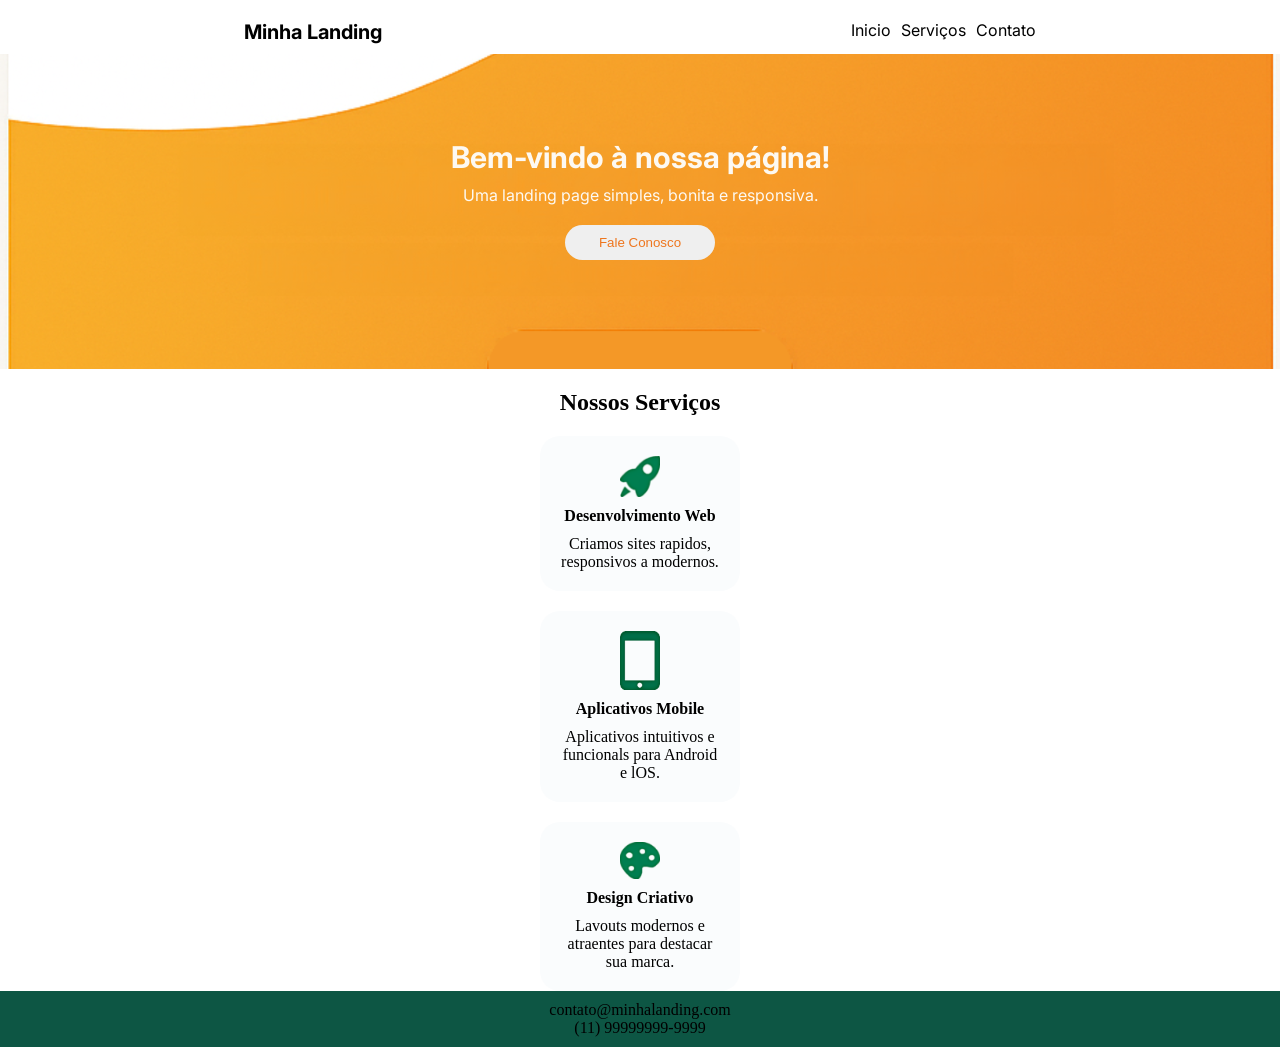
==== Page/index.html @ 03e9855e "Add files via upload" ====
<!DOCTYPE html>
<html lang="pt-br">
<head>
    <meta charset="UTF-8">
    <meta name="viewport" content="width=device-width, initial-scale=1.0">
    <title>Land_page</title>
    <link rel="stylesheet" href="style.css">
</head>
<body>
    <header>
        <nav>
            <h1>Minha Landing</h1>
            <ul>
                <li><a href="#">Inicio</a></li>
                <li><a href="#">Serviços</a></li>
                <li><a href="#">Contato</a></li>
            </ul>
        </nav>
    </header>
    <section>
        <div class="main">
            <h1>Bem-vindo à nossa página!</h1>
            <span>Uma landing page simples, bonita e responsiva.</span>
            <button>Fale Conosco</button>
        </div>
    </section>
    <article>
        <h2>Nossos Serviços</h2>
        <div class="cards">
            <div class="card1">
                <img src="images/web.svg" alt="web" class="card-img">
                <span>Desenvolvimento Web</span>
                <p>Criamos sites rapidos,
                responsivos a modernos.</p>
            </div>
            <div class="card1">
                <img src="images/mobile.svg" alt="mobile" class="card-img">
                <span>Aplicativos Mobile</span>
                <p>Aplicativos intuitivos e
                funcionals para Android
                e lOS.</p>
            </div>
            <div class="card1">
                <img src="images/criativo.svg" alt="criativo" class="card-img">
                <span>Design Criativo</span>
                <p>Lavouts modernos e
                atraentes para destacar
                sua marca.</p>
            </div>
        </div>
    </article>
    <footer>
        <span>contato@minhalanding.com</span>
        <span>(11) 99999999-9999</span>
    </footer>
</body>
</html>
---- Page/style.css ----
@import url(global.css);
@import url(header.css);
@import url(main.css);
@import url(jobs.css);
@import url(footer.css);
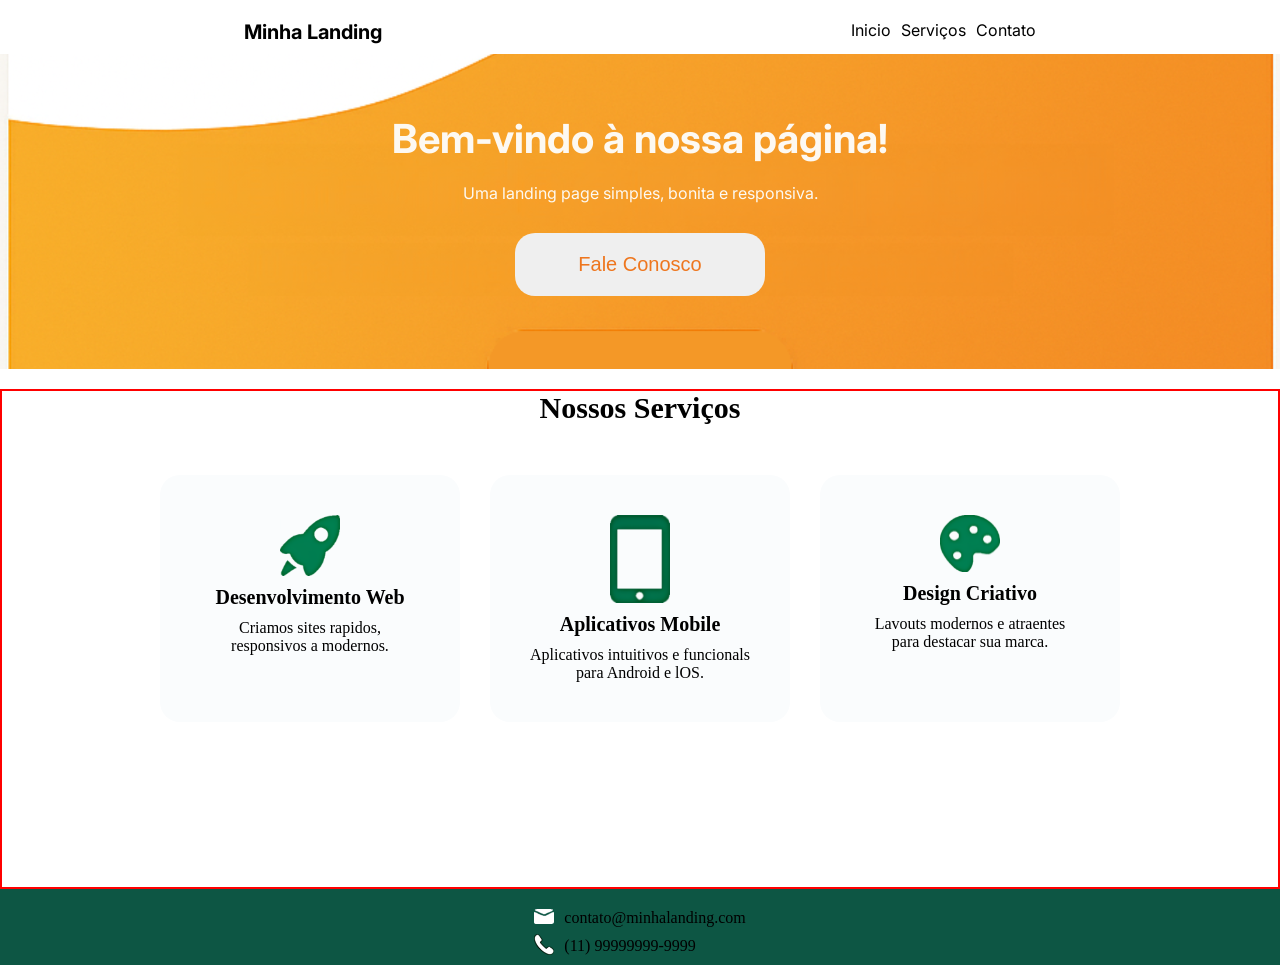
==== commit 17d2d3b2: "Add files via upload" ====
--- a/Page/index.html
+++ b/Page/index.html
@@ -50,8 +50,15 @@
         </div>
     </article>
     <footer>
-        <span>contato@minhalanding.com</span>
-        <span>(11) 99999999-9999</span>
+
+        <div>
+            <img src="images/email.svg" alt="email">
+            <img src="images/Telefone.svg" alt="tel">
+        </div>
+        <div class="text">
+            <span> contato@minhalanding.com</span>
+            <span>(11) 99999999-9999</span>
+        </div>
     </footer>
 </body>
 </html>
